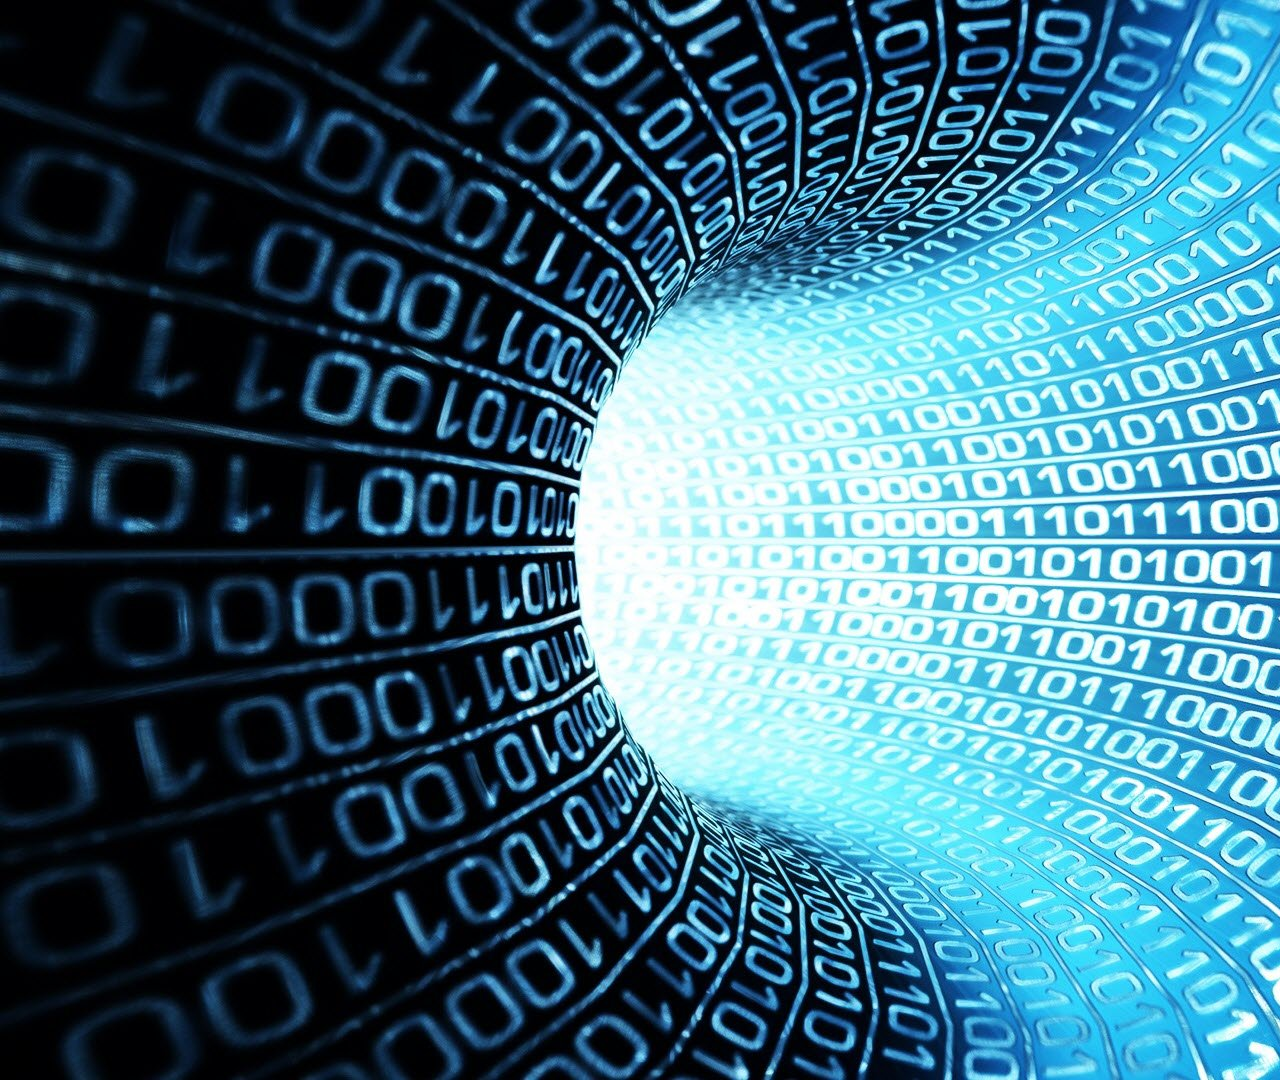
==== About.html @ ada0479f "added about page" ====
<!DOCTYPE html>
<html lang="en">
    <head>
        <meta charset="utf-8">
        <link rel="stylesheet" type="text/css" href="CSS/style.css">
        <link rel = "stylesheet" href = "https://use.fontawesome.com/releases/v5.6.3/css/all.css"/>
        <title>About Me</title>
        <meta name="viewport" content="width=device-width, initial-scale=1">
    </head>
    <body>
        <div class="pic">
            <!--BACKGROUND IMAGE-->
            <img src="CSS/digital-tunnel.jpg" alt="portfoliobg">
        </div>
    </body>
</html>
---- CSS/style.css ----
body{
    font-family: Arial, Helvetica, sans-serif;
}
*{
    margin:0; padding:0;
    box-sizing:border-box;
    user-select:none;
    font-family: 'Poppins', sans-serif;
}
.center{
    display:flex;
    justify-content:center;
    align-items:center;
    height:100vh;
    text-align:center;
}
.center ul{
    list-style:none;
    position:relative;
    display:inline-block;
}
.center ul li:hover{
    background:#1a6565;
}
.center ul li i{
    color:#eee;
    font-size:22px;
    opacity:0;
    transition:opacity 1.7s;
}
.center ul:hover li i{
    opacity:1;
}
.center ul li:nth-child(1){
    border-bottom-left-radius:25px;
    border-top-left-radius:25px;
}
.center ul li:nth-child(5){
    border-bottom-right-radius:25px;
    border-top-right-radius:25px;
}
.center ul:hover li{
    border-radius:50px;
    margin:0 3px;
}
.center ul .text{
    position:absolute;
    top:0; left:0; right:0;
    background:#1f7a7a;
    color:#eee;
    line-height:50px;
    border-radius:50px;
    font-size:22px;
    pointer-events:none;
}
.center ul:hover .text{
    opacity:0;
    transition:opacity .5s .125s ease-out;
}
.center ul li{
    display:inline-block;
    width:50px;
    height:50px;
    background:#1f7a7a;
    line-height:55px;
    margin:0 -16px;
    cursor:pointer;
    border-radius:0;
    transition: background-color .5s ease-out,
                border- radius .5s .25s ease-out,
                margin .5s .25s ease-out;
                       
}
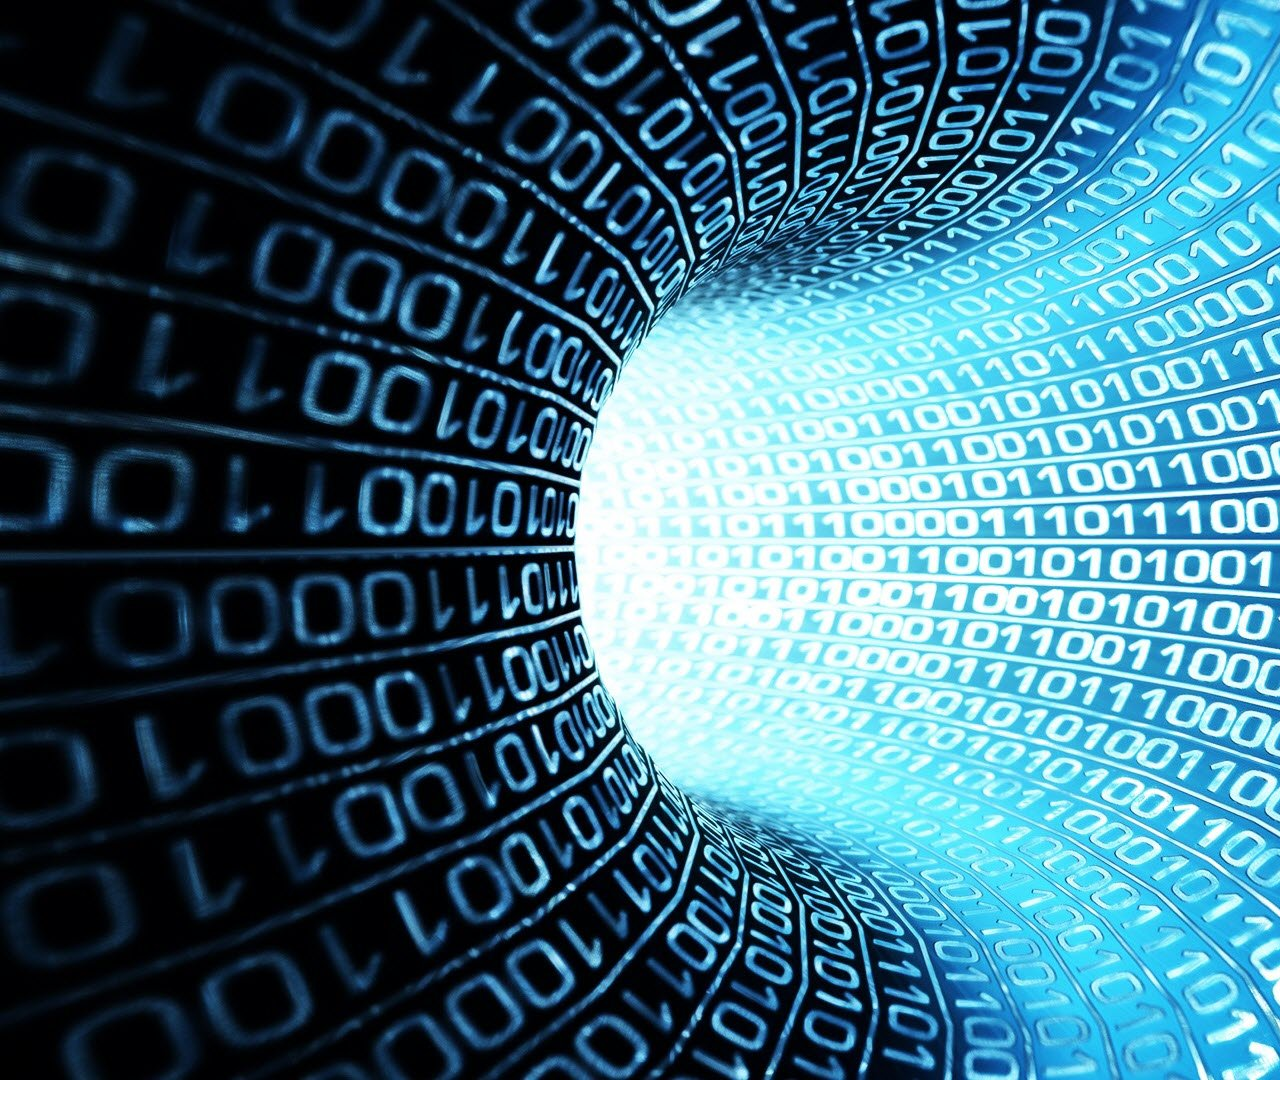
==== commit e0b0e7b4: "added pic" ====
--- a/About.html
+++ b/About.html
@@ -11,6 +11,7 @@
         <div class="pic">
             <!--BACKGROUND IMAGE-->
             <img src="CSS/digital-tunnel.jpg" alt="portfoliobg">
+            <img src="CSS/screen.png" alt="portfoliobg">
         </div>
     </body>
 </html>